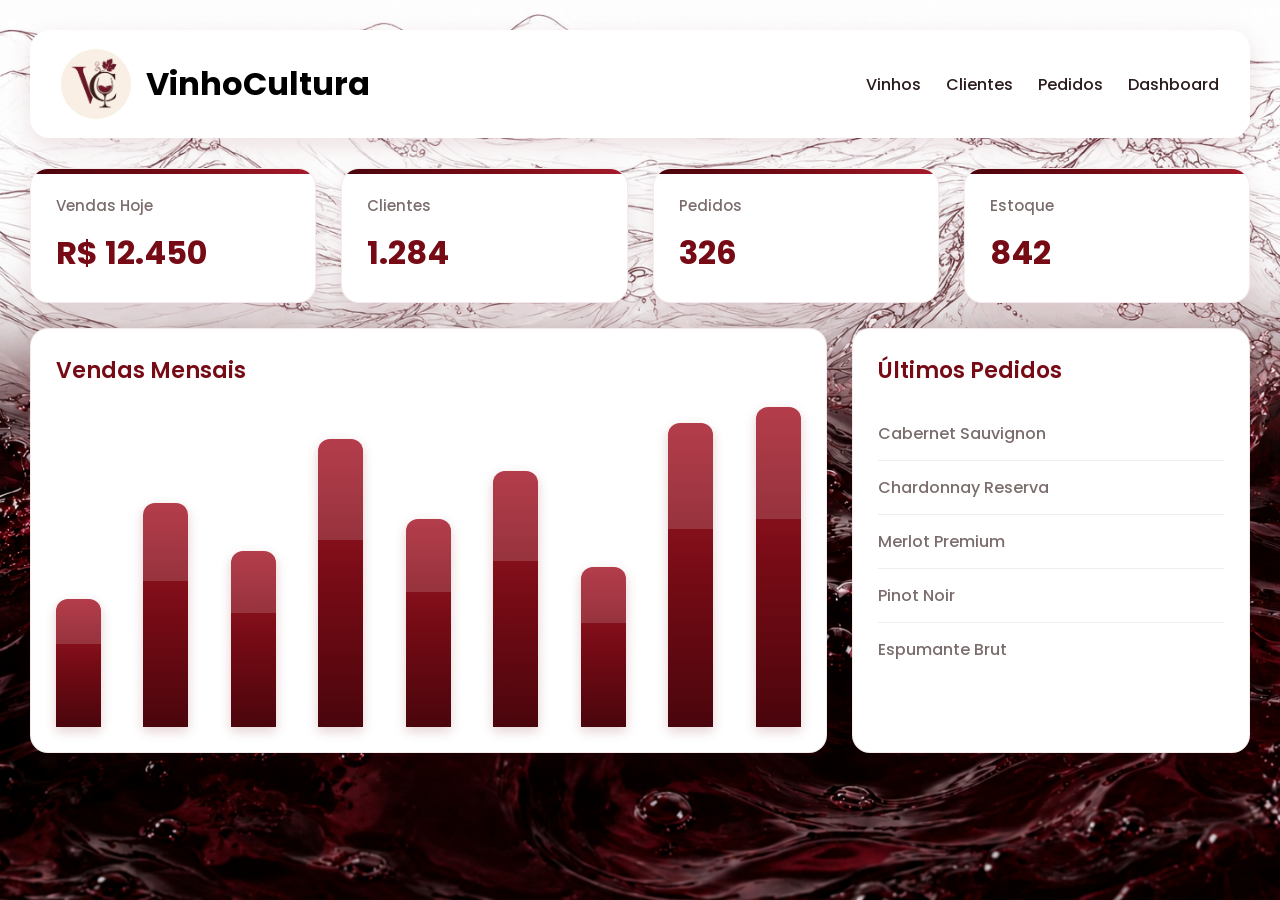
==== login_cadastro_dashboard/dashboard_Jhonatan_e_eliabe/VinhoCultura/index.html @ a1cb151c "Criação da VinhoCultura" ====
<!DOCTYPE html>
<html lang="pt-BR">
<head>
    <meta charset="UTF-8">
    <meta name="viewport" content="width=device-width, initial-scale=1.0">
    <link rel="preconnect" href="https://fonts.googleapis.com">
    <link rel="preconnect" href="https://fonts.gstatic.com" crossorigin>
    <link href="https://fonts.googleapis.com/css2?family=Poppins:wght@300;400;500;600;700&display=swap" rel="stylesheet">
    <link rel="stylesheet" href="style.css">
    <title>Dashboard VinhoCultura</title>
</head>

<body>
    <header class="header">
        <div class="logo-area">
            <img src="SomenteLogo.png" alt="Logo VinhoCultura" class="logo">
            <h1>VinhoCultura</h1>
        </div>
        <nav class="menu">
            <a href="#">Vinhos</a>
            <a href="#">Clientes</a>
            <a href="#">Pedidos</a>
            <a href="#">Dashboard</a>  
        </nav>
    </header>

    <div class="dashboard">
        <div class="cards">
            <div class="card">
                <h3>Vendas Hoje</h3>
                <p>R$ 12.450</p>
            </div>
            <div class="card">
                <h3>Clientes</h3>
                <p>1.284</p>
            </div>
            <div class="card">
                <h3>Pedidos</h3>
                <p>326</p>
            </div>
            <div class="card">
                <h3>Estoque</h3>
                <p>842</p>
            </div>
        </div>

        <div class="middle">
            <div class="chart">
                <h2>Vendas Mensais</h2>
                <div class="charts-bars">
                    <div class="bar"></div>
                    <div class="bar"></div>
                    <div class="bar"></div>
                    <div class="bar"></div>
                    <div class="bar"></div>
                    <div class="bar"></div>
                    <div class="bar"></div>
                    <div class="bar"></div>
                    <div class="bar"></div>
                </div>
            </div>

            <div class="orders">
                <h2>Últimos Pedidos</h2>
                <ul>
                    <li> Cabernet Sauvignon</li>
                    <li> Chardonnay Reserva</li>
                    <li> Merlot Premium</li>
                    <li> Pinot Noir</li>
                    <li> Espumante Brut</li>
                </ul>
            </div>
        </div>
    </div>
</body>
</html>
---- login_cadastro_dashboard/dashboard_Jhonatan_e_eliabe/VinhoCultura/style.css ----
/* =========================
   RESET
========================= */

*{
    margin: 0;
    padding: 0;
    box-sizing: border-box;
}

/* =========================
   PALETA
========================= */

:root{
    --vinho-principal: #760b15;
    --vinho-escuro: #4a050c;
    --vinho-claro: #a61b2b;

    --bege: #f5efe8;
    --bege-claro: #fcf8f4;

    --texto: #2b1b1b;
    --texto-secundario: #7c6d6d;

    --branco: #ffffff;

    --sombra: 0 8px 25px rgba(118, 11, 21, 0.12);
    --sombra-hover: 0 12px 30px rgba(118, 11, 21, 0.22);

    --radius: 18px;
    --transition: all 0.3s ease;
}

/* =========================
   BODY
========================= */

body{
    font-family: 'Poppins', sans-serif;

    background-image: url("MarDeVinho.png") ;

    background-size: cover;
    background-position: center;
    background-repeat: no-repeat;
    background-attachment: fixed;

    min-height: 100vh;

    padding: 30px;

    color: rgb(0, 0, 0);
}

/* =========================
   HEADER
========================= */

.header{
    width: 100%;

    background: rgba(255, 255, 255, 0.993);

    backdrop-filter: blur(12px);

    display: flex;
    justify-content: space-between;
    align-items: center;

    padding: 18px 30px;

    border-radius: 20px;

    margin-bottom: 30px;

    box-shadow: 0 8px 25px rgba(118, 11, 21, 0.12);

    border: 1px solid rgba(255,255,255,0.3);
}

/* Logo */

.logo-area{
    display: flex;
    align-items: center;
    gap: 15px;
}

.logo{
    width: 70px;
    height: 70px;

    object-fit: contain;

    border-radius: 50px;

    transition: 0.3s;
}

.logo:hover{
    transform: scale(1.05);
}

/* Menu */

.menu{
    display: flex;
    gap: 25px;
}

.menu a{
    text-decoration: none;

    color: var(--texto);

    font-weight: 500;

    transition: var(--transition);

    position: relative;
}

/* Linha animada */

.menu a::after{
    content: '';

    position: absolute;

    left: 0;
    bottom: -6px;

    width: 0%;
    height: 2px;

    background: var(--vinho-principal);

    transition: var(--transition);
}

.menu a:hover{
    color: var(--vinho-principal);
}

.menu a:hover::after{
    width: 100%;
}

/* =========================
   DASHBOARD
========================= */

.dashboard{
    display: grid;
    gap: 25px;
}

/* =========================
   CARDS
========================= */

.cards{
    display: grid;

    grid-template-columns:
        repeat(auto-fit, minmax(240px, 1fr));

    gap: 25px;
}

.card{
    background: var(--branco);

    padding: 25px;

    border-radius: var(--radius);

    position: relative;
    overflow: hidden;

    box-shadow: var(--sombra);

    transition: var(--transition);

    border: 1px solid rgba(118, 11, 21, 0.08);
}

/* Linha superior */

.card::before{
    content: '';

    position: absolute;

    top: 0;
    left: 0;

    width: 100%;
    height: 5px;

    background: linear-gradient(
        90deg,
        var(--vinho-escuro),
        var(--vinho-principal),
        var(--vinho-claro)
    );
}

/* Hover */

.card:hover{
    transform: translateY(-6px);

    box-shadow: var(--sombra-hover);
}

.card h3{
    font-size: 15px;
    font-weight: 500;

    color: var(--texto-secundario);

    margin-bottom: 12px;
}

.card p{
    font-size: 32px;
    font-weight: 700;

    color: var(--vinho-principal);
}

/* =========================
   ÁREA CENTRAL
========================= */

.middle{
    display: grid;

    grid-template-columns: 2fr 1fr;

    gap: 25px;
}

/* Responsivo */

@media(max-width: 900px){

    .header{
        flex-direction: column;
        gap: 20px;
    }

    .menu{
        flex-wrap: wrap;
        justify-content: center;
    }

    .middle{
        grid-template-columns: 1fr;
    }

}

/* =========================
   BOXES
========================= */

.chart,
.orders{
    background: var(--branco);

    border-radius: var(--radius);

    padding: 25px;

    box-shadow: var(--sombra);

    border: 1px solid rgba(118, 11, 21, 0.08);
}

/* =========================
   TÍTULOS
========================= */

.chart h2,
.orders h2{
    font-size: 22px;
    font-weight: 600;

    color: var(--vinho-principal);

    margin-bottom: 20px;
}

/* =========================
   GRÁFICO
========================= */

.charts-bars{
    height: 320px;

    display: flex;

    align-items: flex-end;
    justify-content: space-between;

    gap: 12px;

    margin-top: 20px;
}

.bar{
    flex: 1;

    max-width: 45px;

    border-radius: 12px 12px 0 0;

    background: linear-gradient(
        to top,
        var(--vinho-escuro),
        var(--vinho-principal),
        var(--vinho-claro)
    );

    position: relative;

    transition: var(--transition);

    box-shadow: 0 4px 12px rgba(118, 11, 21, 0.20);
}

/* brilho */

.bar::after{
    content: '';

    position: absolute;

    top: 0;
    left: 0;

    width: 100%;
    height: 35%;

    background: rgba(255,255,255,0.15);

    border-radius: 12px 12px 0 0;
}

.bar:hover{
    transform: scaleY(1.05);

    filter: brightness(1.08);

    cursor: pointer;
}

/* Alturas */

.bar:nth-child(1){ height: 40%; }
.bar:nth-child(2){ height: 70%; }
.bar:nth-child(3){ height: 55%; }
.bar:nth-child(4){ height: 90%; }
.bar:nth-child(5){ height: 65%; }
.bar:nth-child(6){ height: 80%; }
.bar:nth-child(7){ height: 50%; }
.bar:nth-child(8){ height: 95%; }
.bar:nth-child(9){ height: 100%; }

/* =========================
   PEDIDOS
========================= */

.orders ul{
    list-style: none;
}

.orders li{
    padding: 14px 0;

    border-bottom: 1px solid #eee;

    color: var(--texto-secundario);

    font-weight: 500;
}

.orders li:last-child{
    border-bottom: none;
}

/* =========================
   SCROLLBAR
========================= */

::-webkit-scrollbar{
    width: 10px;
}

::-webkit-scrollbar-track{
    background: var(--bege);
}

::-webkit-scrollbar-thumb{
    background: var(--vinho-principal);
    border-radius: 20px;
}

::-webkit-scrollbar-thumb:hover{
    background: var(--vinho-escuro);
}
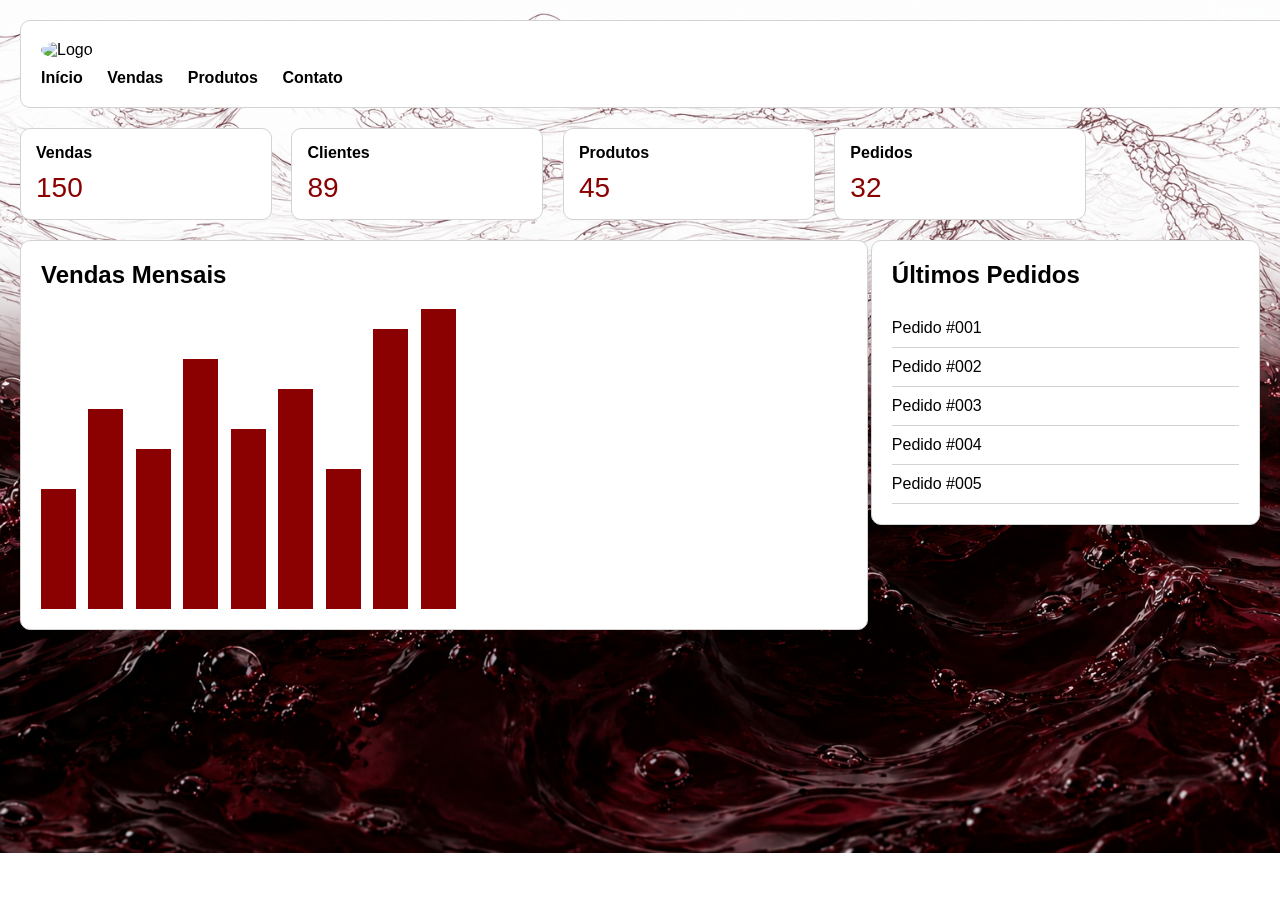
==== commit 89740170: "Atualização do dashboard" ====
--- a/login_cadastro_dashboard/dashboard_Jhonatan_e_eliabe/VinhoCultura/index.html
+++ b/login_cadastro_dashboard/dashboard_Jhonatan_e_eliabe/VinhoCultura/index.html
@@ -3,74 +3,65 @@
 <head>
     <meta charset="UTF-8">
     <meta name="viewport" content="width=device-width, initial-scale=1.0">
-    <link rel="preconnect" href="https://fonts.googleapis.com">
-    <link rel="preconnect" href="https://fonts.gstatic.com" crossorigin>
-    <link href="https://fonts.googleapis.com/css2?family=Poppins:wght@300;400;500;600;700&display=swap" rel="stylesheet">
+    <title>Mar de Vinho</title>
     <link rel="stylesheet" href="style.css">
-    <title>Dashboard VinhoCultura</title>
 </head>
+<body>
+    <div class="header">
+        <img src="SomenteLogo" alt="Logo" class="logo">
+        <div class="menu">
+            <a href="#">Início</a>
+            <a href="#">Vendas</a>
+            <a href="#">Produtos</a>
+            <a href="#">Contato</a>
+        </div>
+    </div>
 
-<body>
-    <header class="header">
-        <div class="logo-area">
-            <img src="SomenteLogo.png" alt="Logo VinhoCultura" class="logo">
-            <h1>VinhoCultura</h1>
+    <div class="cards">
+        <div class="card">
+            <h3>Vendas</h3>
+            <p>150</p>
         </div>
-        <nav class="menu">
-            <a href="#">Vinhos</a>
-            <a href="#">Clientes</a>
-            <a href="#">Pedidos</a>
-            <a href="#">Dashboard</a>  
-        </nav>
-    </header>
-
-    <div class="dashboard">
-        <div class="cards">
-            <div class="card">
-                <h3>Vendas Hoje</h3>
-                <p>R$ 12.450</p>
-            </div>
-            <div class="card">
-                <h3>Clientes</h3>
-                <p>1.284</p>
-            </div>
-            <div class="card">
-                <h3>Pedidos</h3>
-                <p>326</p>
-            </div>
-            <div class="card">
-                <h3>Estoque</h3>
-                <p>842</p>
+        <div class="card">
+            <h3>Clientes</h3>
+            <p>89</p>
+        </div>
+        <div class="card">
+            <h3>Produtos</h3>
+            <p>45</p>
+        </div>
+        <div class="card">
+            <h3>Pedidos</h3>
+            <p>32</p>
+        </div>
+    </div>
+    <div class="middle">
+        <div class="chart">
+            <h2>Vendas Mensais</h2>
+            <div class="charts-bars">
+                <div class="bar bar1"></div>
+                <div class="bar bar2"></div>
+                <div class="bar bar3"></div>
+                <div class="bar bar4"></div>
+                <div class="bar bar5"></div>
+                <div class="bar bar6"></div>
+                <div class="bar bar7"></div>
+                <div class="bar bar8"></div>
+                <div class="bar bar9"></div>
             </div>
         </div>
+        <div class="orders">
+            <h2>Últimos Pedidos</h2>
+            <ul>
+                <li>Pedido #001</li>
+                <li>Pedido #002</li>
+                <li>Pedido #003</li>
+                <li>Pedido #004</li>
+                <li>Pedido #005</li>
+            </ul>
+        </div>
 
-        <div class="middle">
-            <div class="chart">
-                <h2>Vendas Mensais</h2>
-                <div class="charts-bars">
-                    <div class="bar"></div>
-                    <div class="bar"></div>
-                    <div class="bar"></div>
-                    <div class="bar"></div>
-                    <div class="bar"></div>
-                    <div class="bar"></div>
-                    <div class="bar"></div>
-                    <div class="bar"></div>
-                    <div class="bar"></div>
-                </div>
-            </div>
-
-            <div class="orders">
-                <h2>Últimos Pedidos</h2>
-                <ul>
-                    <li> Cabernet Sauvignon</li>
-                    <li> Chardonnay Reserva</li>
-                    <li> Merlot Premium</li>
-                    <li> Pinot Noir</li>
-                    <li> Espumante Brut</li>
-                </ul>
-            </div>
-        </div>
     </div>
+    <div class="clear"></div>
 </body>
 </html>
--- a/login_cadastro_dashboard/dashboard_Jhonatan_e_eliabe/VinhoCultura/style.css
+++ b/login_cadastro_dashboard/dashboard_Jhonatan_e_eliabe/VinhoCultura/style.css
@@ -1,414 +1,130 @@
-/* =========================
-   RESET
-========================= */
-
 *{
-    margin: 0;
-    padding: 0;
-    box-sizing: border-box;
+    margin:0;
+    padding:0;
 }
-
-/* =========================
-   PALETA
-========================= */
-
-:root{
-    --vinho-principal: #760b15;
-    --vinho-escuro: #4a050c;
-    --vinho-claro: #a61b2b;
-
-    --bege: #f5efe8;
-    --bege-claro: #fcf8f4;
-
-    --texto: #2b1b1b;
-    --texto-secundario: #7c6d6d;
-
-    --branco: #ffffff;
-
-    --sombra: 0 8px 25px rgba(118, 11, 21, 0.12);
-    --sombra-hover: 0 12px 30px rgba(118, 11, 21, 0.22);
-
-    --radius: 18px;
-    --transition: all 0.3s ease;
+body{
+    font-family: Arial, sans-serif;
+    background-image:url("MarDeVinho.png");
+    background-repeat:no-repeat;
+    background-size:cover;
+    padding:20px;
+    color:black;
 }
-
-/* =========================
-   BODY
-========================= */
-
-body{
-    font-family: 'Poppins', sans-serif;
-
-    background-image: url("MarDeVinho.png") ;
-
-    background-size: cover;
-    background-position: center;
-    background-repeat: no-repeat;
-    background-attachment: fixed;
-
-    min-height: 100vh;
-
-    padding: 30px;
-
-    color: rgb(0, 0, 0);
+.header{
+    background:white;
+    width:100%;
+    padding:20px;
+    border:1px solid lightgray;
+    border-radius:10px;
+    margin-bottom:20px;
 }
-
-/* =========================
-   HEADER
-========================= */
-
-.header{
-    width: 100%;
-
-    background: rgba(255, 255, 255, 0.993);
-
-    backdrop-filter: blur(12px);
-
-    display: flex;
-    justify-content: space-between;
-    align-items: center;
-
-    padding: 18px 30px;
-
-    border-radius: 20px;
-
-    margin-bottom: 30px;
-
-    box-shadow: 0 8px 25px rgba(118, 11, 21, 0.12);
-
-    border: 1px solid rgba(255,255,255,0.3);
+.logo{
+    width:70px;
+    height:70px;
+    border-radius:50%;
 }
-
-/* Logo */
-
-.logo-area{
-    display: flex;
-    align-items: center;
-    gap: 15px;
+.menu{
+    margin-top:10px;
 }
-
-.logo{
-    width: 70px;
-    height: 70px;
-
-    object-fit: contain;
-
-    border-radius: 50px;
-
-    transition: 0.3s;
+.menu a{
+    text-decoration:none;
+    color:black;
+    margin-right:20px;
+    font-weight:bold;
 }
-
-.logo:hover{
-    transform: scale(1.05);
+.menu a:hover{
+    color:darkred;
 }
-
-/* Menu */
-
-.menu{
-    display: flex;
-    gap: 25px;
+.cards{
+    margin-bottom:20px;
 }
-
-.menu a{
-    text-decoration: none;
-
-    color: var(--texto);
-
-    font-weight: 500;
-
-    transition: var(--transition);
-
-    position: relative;
-}
-
-/* Linha animada */
-
-.menu a::after{
-    content: '';
-
-    position: absolute;
-
-    left: 0;
-    bottom: -6px;
-
-    width: 0%;
-    height: 2px;
-
-    background: var(--vinho-principal);
-
-    transition: var(--transition);
-}
-
-.menu a:hover{
-    color: var(--vinho-principal);
-}
-
-.menu a:hover::after{
-    width: 100%;
-}
-
-/* =========================
-   DASHBOARD
-========================= */
-
-.dashboard{
-    display: grid;
-    gap: 25px;
-}
-
-/* =========================
-   CARDS
-========================= */
-
-.cards{
-    display: grid;
-
-    grid-template-columns:
-        repeat(auto-fit, minmax(240px, 1fr));
-
-    gap: 25px;
-}
-
 .card{
-    background: var(--branco);
-
-    padding: 25px;
-
-    border-radius: var(--radius);
-
-    position: relative;
-    overflow: hidden;
-
-    box-shadow: var(--sombra);
-
-    transition: var(--transition);
-
-    border: 1px solid rgba(118, 11, 21, 0.08);
-}
-
-/* Linha superior */
-
-.card::before{
-    content: '';
-
-    position: absolute;
-
-    top: 0;
-    left: 0;
-
-    width: 100%;
-    height: 5px;
-
-    background: linear-gradient(
-        90deg,
-        var(--vinho-escuro),
-        var(--vinho-principal),
-        var(--vinho-claro)
-    );
-}
-
-/* Hover */
-
-.card:hover{
-    transform: translateY(-6px);
-
-    box-shadow: var(--sombra-hover);
+    width:220px;
+    background:white;
+    border:1px solid lightgray;
+    border-radius:10px;
+    padding:15px;
+    margin-right:15px;
+    display:inline-block;
+    vertical-align:top;
 }
 
 .card h3{
-    font-size: 15px;
-    font-weight: 500;
-
-    color: var(--texto-secundario);
-
-    margin-bottom: 12px;
+    margin-bottom:10px;
+    font-size:16px;
 }
-
 .card p{
-    font-size: 32px;
-    font-weight: 700;
-
-    color: var(--vinho-principal);
+    font-size:28px;
+    color:darkred;
 }
-
-/* =========================
-   ÁREA CENTRAL
-========================= */
-
 .middle{
-    display: grid;
-
-    grid-template-columns: 2fr 1fr;
-
-    gap: 25px;
+    width:100%;
 }
-
-/* Responsivo */
-
-@media(max-width: 900px){
-
-    .header{
-        flex-direction: column;
-        gap: 20px;
-    }
-
-    .menu{
-        flex-wrap: wrap;
-        justify-content: center;
-    }
-
-    .middle{
-        grid-template-columns: 1fr;
-    }
-
+.chart{
+    width:65%;
+    background:white;
+    border:1px solid lightgray;
+    border-radius:10px;
+    padding:20px;
+    float:left;
 }
-
-/* =========================
-   BOXES
-========================= */
-
-.chart,
+.chart h2{
+    margin-bottom:20px;
+}
+.charts-bars{
+    height:300px;
+}
+.bar{
+    width:35px;
+    background:darkred;
+    display:inline-block;
+    margin-right:8px;
+}
+.bar1{
+    height:120px;
+}
+.bar2{
+    height:200px;
+}
+.bar3{
+    height:160px;
+}
+.bar4{
+    height:250px;
+}
+.bar5{
+    height:180px;
+}
+.bar6{
+    height:220px;
+}
+.bar7{
+    height:140px;
+}
+.bar8{
+    height:280px;
+}
+.bar9{
+    height:300px;
+}
 .orders{
-    background: var(--branco);
-
-    border-radius: var(--radius);
-
-    padding: 25px;
-
-    box-shadow: var(--sombra);
-
-    border: 1px solid rgba(118, 11, 21, 0.08);
+    width:28%;
+    background:white;
+    border:1px solid lightgray;
+    border-radius:10px;
+    padding:20px;
+    float:right;
 }
-
-/* =========================
-   TÍTULOS
-========================= */
-
-.chart h2,
 .orders h2{
-    font-size: 22px;
-    font-weight: 600;
-
-    color: var(--vinho-principal);
-
-    margin-bottom: 20px;
+    margin-bottom:20px;
 }
-
-/* =========================
-   GRÁFICO
-========================= */
-
-.charts-bars{
-    height: 320px;
-
-    display: flex;
-
-    align-items: flex-end;
-    justify-content: space-between;
-
-    gap: 12px;
-
-    margin-top: 20px;
+.orders ul{
+    list-style:none;
 }
-
-.bar{
-    flex: 1;
-
-    max-width: 45px;
-
-    border-radius: 12px 12px 0 0;
-
-    background: linear-gradient(
-        to top,
-        var(--vinho-escuro),
-        var(--vinho-principal),
-        var(--vinho-claro)
-    );
-
-    position: relative;
-
-    transition: var(--transition);
-
-    box-shadow: 0 4px 12px rgba(118, 11, 21, 0.20);
+.orders li{
+    padding:10px 0;
+    border-bottom:1px solid lightgray;
 }
-
-/* brilho */
-
-.bar::after{
-    content: '';
-
-    position: absolute;
-
-    top: 0;
-    left: 0;
-
-    width: 100%;
-    height: 35%;
-
-    background: rgba(255,255,255,0.15);
-
-    border-radius: 12px 12px 0 0;
-}
-
-.bar:hover{
-    transform: scaleY(1.05);
-
-    filter: brightness(1.08);
-
-    cursor: pointer;
-}
-
-/* Alturas */
-
-.bar:nth-child(1){ height: 40%; }
-.bar:nth-child(2){ height: 70%; }
-.bar:nth-child(3){ height: 55%; }
-.bar:nth-child(4){ height: 90%; }
-.bar:nth-child(5){ height: 65%; }
-.bar:nth-child(6){ height: 80%; }
-.bar:nth-child(7){ height: 50%; }
-.bar:nth-child(8){ height: 95%; }
-.bar:nth-child(9){ height: 100%; }
-
-/* =========================
-   PEDIDOS
-========================= */
-
-.orders ul{
-    list-style: none;
-}
-
-.orders li{
-    padding: 14px 0;
-
-    border-bottom: 1px solid #eee;
-
-    color: var(--texto-secundario);
-
-    font-weight: 500;
-}
-
-.orders li:last-child{
-    border-bottom: none;
-}
-
-/* =========================
-   SCROLLBAR
-========================= */
-
-::-webkit-scrollbar{
-    width: 10px;
-}
-
-::-webkit-scrollbar-track{
-    background: var(--bege);
-}
-
-::-webkit-scrollbar-thumb{
-    background: var(--vinho-principal);
-    border-radius: 20px;
-}
-
-::-webkit-scrollbar-thumb:hover{
-    background: var(--vinho-escuro);
+.clear{
+    clear:both;
 }
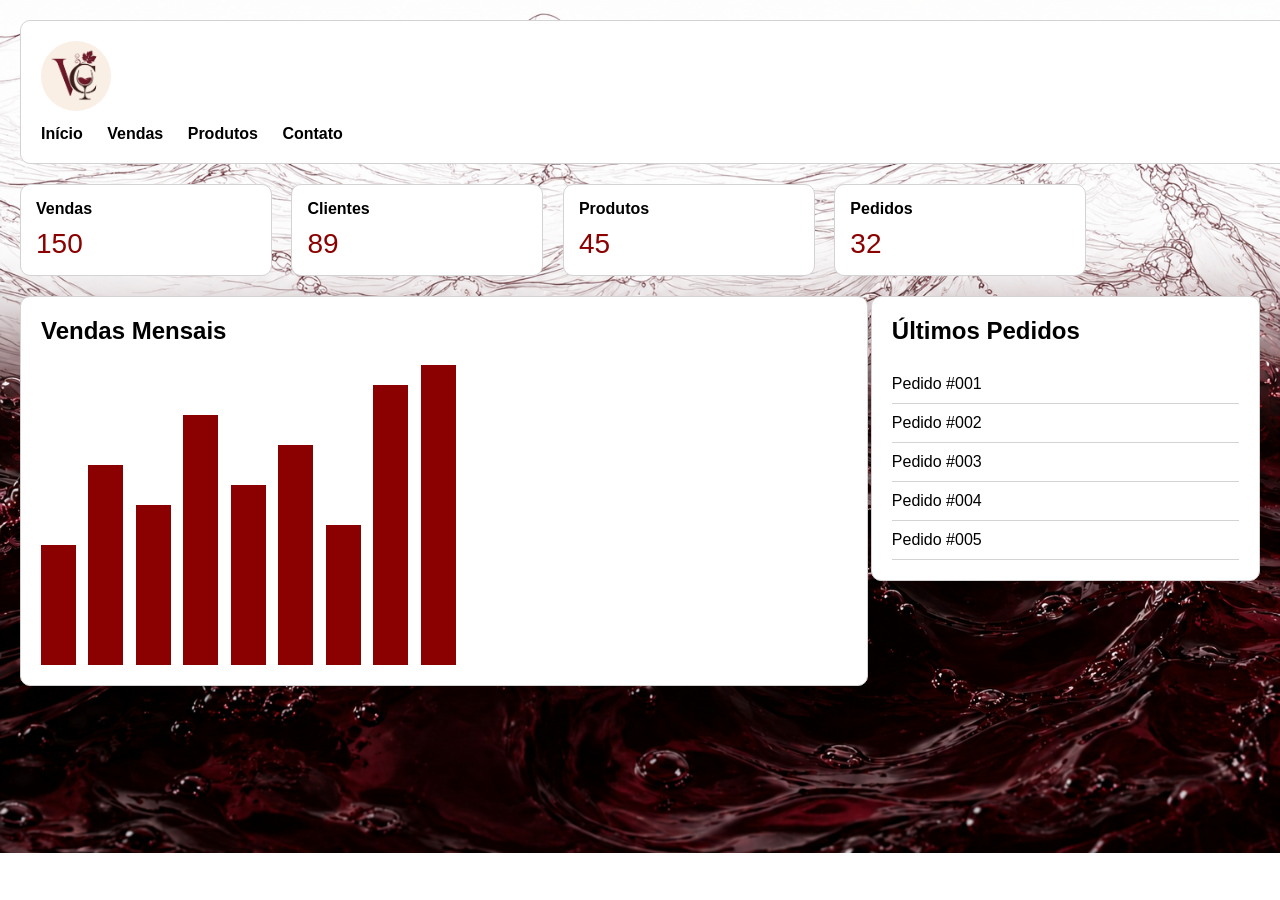
==== commit 8f7ffa9e: "Primeiro commit" ====
--- a/login_cadastro_dashboard/dashboard_Jhonatan_e_eliabe/VinhoCultura/index.html
+++ b/login_cadastro_dashboard/dashboard_Jhonatan_e_eliabe/VinhoCultura/index.html
@@ -8,7 +8,7 @@
 </head>
 <body>
     <div class="header">
-        <img src="SomenteLogo" alt="Logo" class="logo">
+        <img src="SomenteLogo.png" alt="Logo" class="logo">
         <div class="menu">
             <a href="#">Início</a>
             <a href="#">Vendas</a>
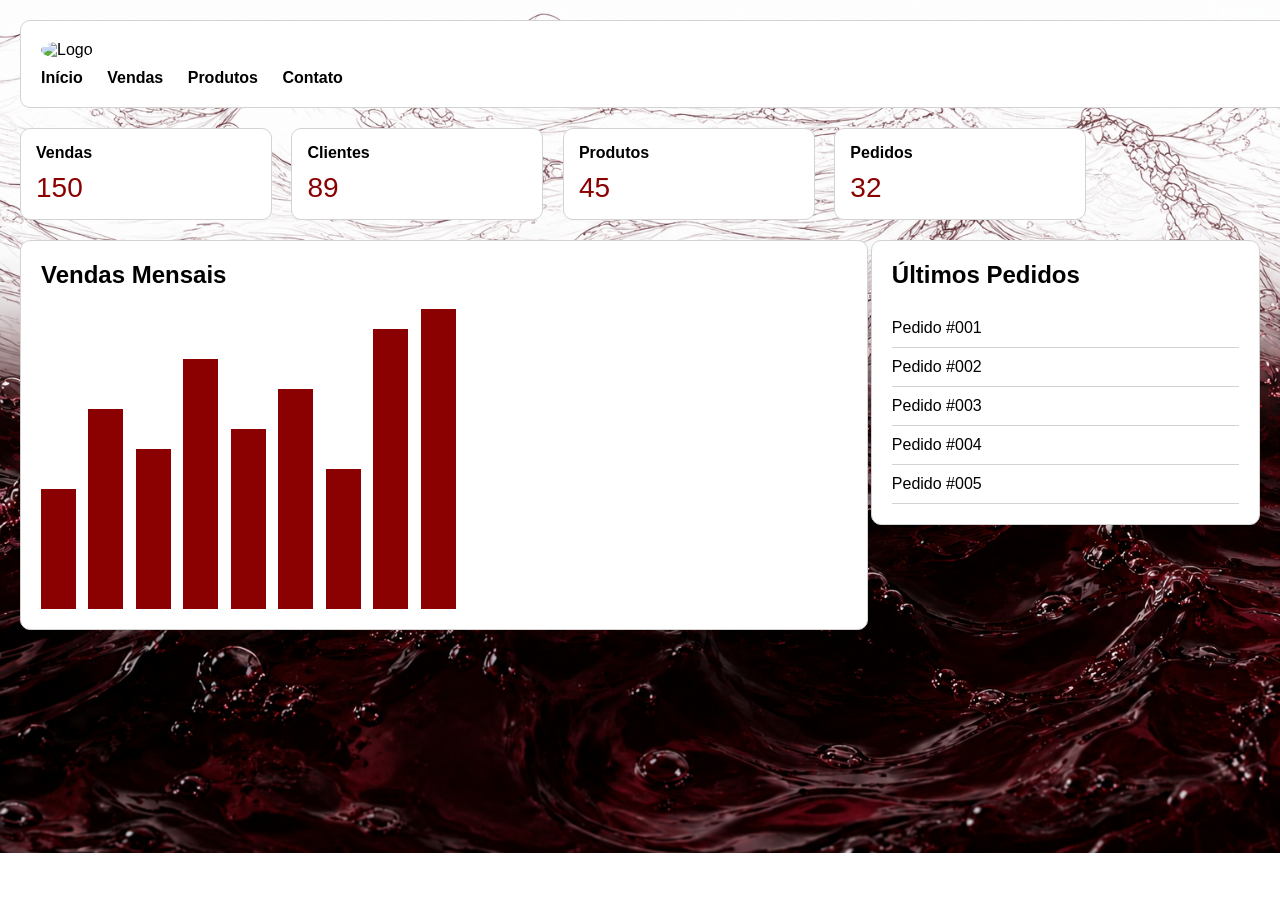
==== commit 110addab: "atualiza logo" ====
--- a/login_cadastro_dashboard/dashboard_Jhonatan_e_eliabe/VinhoCultura/index.html
+++ b/login_cadastro_dashboard/dashboard_Jhonatan_e_eliabe/VinhoCultura/index.html
@@ -8,7 +8,7 @@
 </head>
 <body>
     <div class="header">
-        <img src="SomenteLogo.png" alt="Logo" class="logo">
+        <img src="SomenteLogo" alt="Logo" class="logo">
         <div class="menu">
             <a href="#">Início</a>
             <a href="#">Vendas</a>
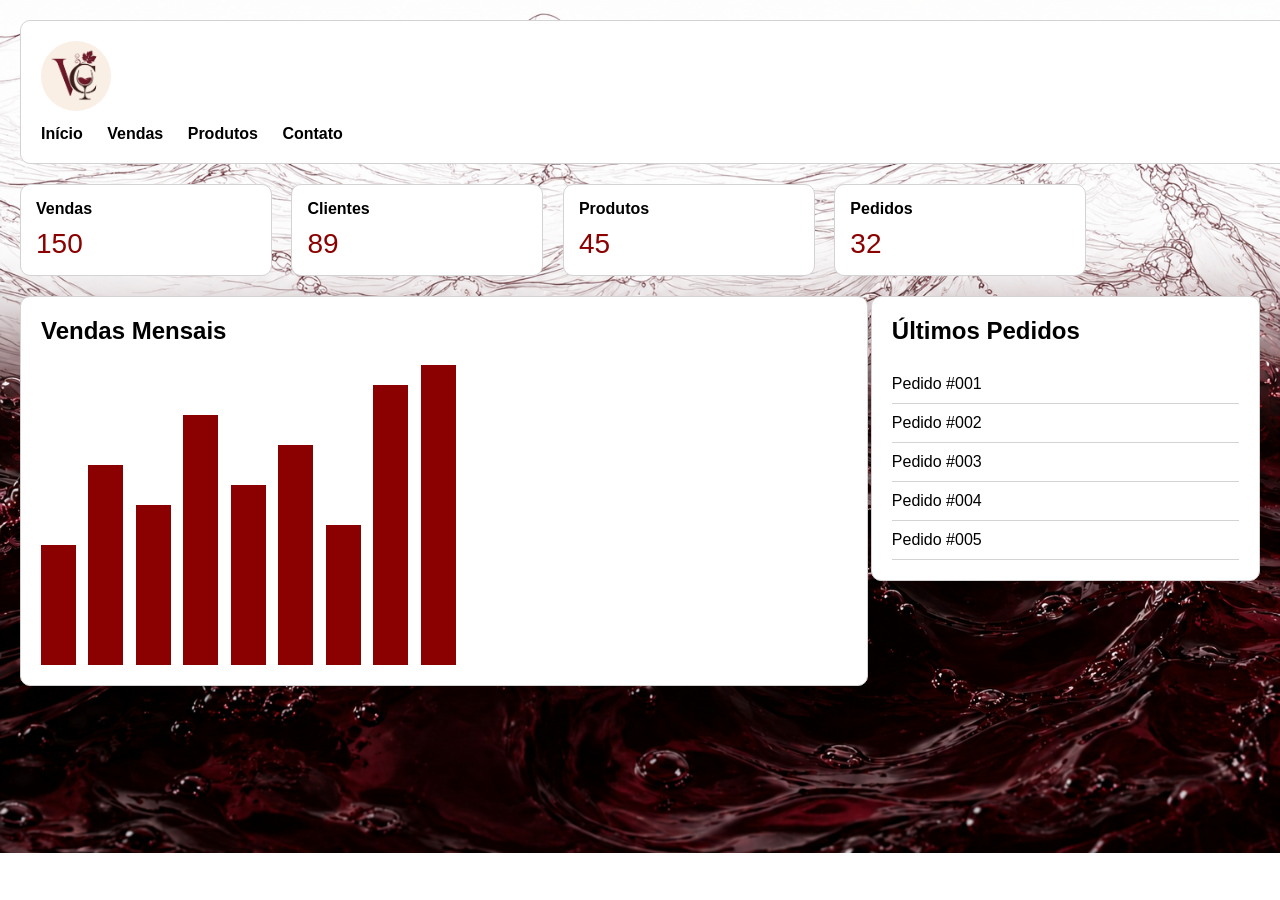
==== commit 9cae2cb5: "logo atualizada" ====
--- a/login_cadastro_dashboard/dashboard_Jhonatan_e_eliabe/VinhoCultura/index.html
+++ b/login_cadastro_dashboard/dashboard_Jhonatan_e_eliabe/VinhoCultura/index.html
@@ -8,7 +8,7 @@
 </head>
 <body>
     <div class="header">
-        <img src="SomenteLogo" alt="Logo" class="logo">
+        <img src="SomenteLogo.png" alt="Logo" class="logo">
         <div class="menu">
             <a href="#">Início</a>
             <a href="#">Vendas</a>
